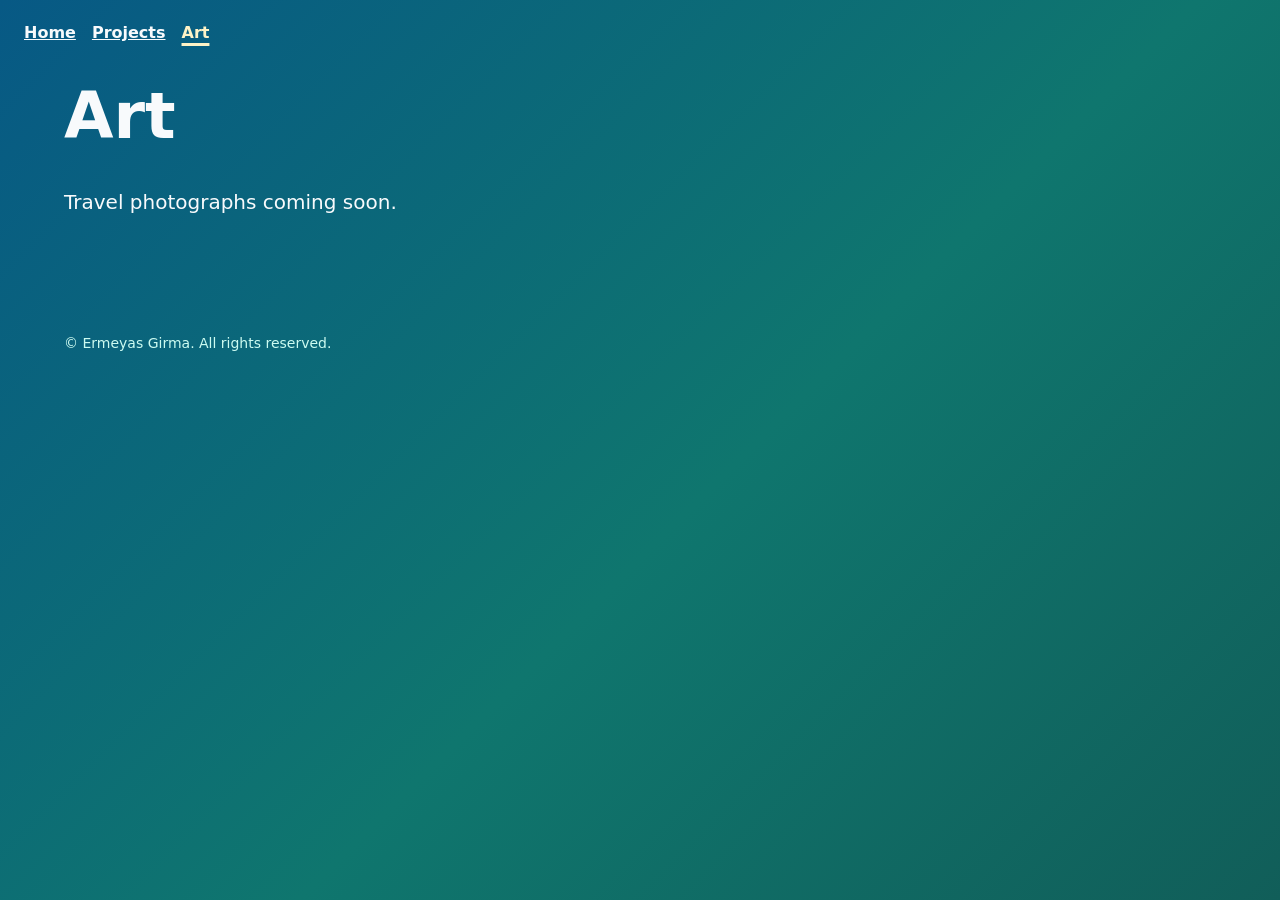
==== art.html @ 701f41f6 "feat: add project and art pages" ====
<!doctype html>
<html lang="en">
  <head>
    <meta charset="utf-8">
    <meta name="viewport" content="width=device-width, initial-scale=1">
    <title>Art | Ermeyas Girma</title>
    <meta name="description" content="Travel photography by Ermeyas Girma.">
    <link rel="canonical" href="https://ermeyasgirma.github.io/art.html">
    <link rel="stylesheet" href="styles.css">
  </head>
  <body>
    <nav aria-label="Primary navigation" class="site-nav">
      <a href="index.html">Home</a>
      <a href="projects.html">Projects</a>
      <a href="art.html" aria-current="page">Art</a>
    </nav>
    <main class="page-shell">
      <h1 class="page-heading">Art</h1>
      <p class="empty-state">Travel photographs coming soon.</p>
    </main>
    <footer class="site-footer">
      <p>© Ermeyas Girma. All rights reserved.</p>
    </footer>
  </body>
</html>
---- styles.css ----
:root {
  color: #f8fafc;
  background: #075985;
  font-family: system-ui, -apple-system, BlinkMacSystemFont, "Segoe UI", sans-serif;
  line-height: 1.6;
}

* {
  box-sizing: border-box;
}

body {
  min-height: 100vh;
  margin: 0;
  background: linear-gradient(135deg, #075985 0%, #0f766e 55%, #115e59 100%);
}

.page-shell {
  width: min(100% - 2rem, 44rem);
  margin-right: auto;
  margin-left: max(2rem, calc((100% - 72rem) / 2));
  padding: 5rem 0;
}

.hero {
  display: grid;
  grid-template-columns: auto 1fr;
  gap: 2rem;
  align-items: start;
  border-bottom: 1px solid rgb(255 255 255 / 0.35);
  padding-bottom: 3rem;
}

.hero-copy {
  padding-top: 0;
}

.portrait {
  width: clamp(9rem, 22vw, 13rem);
  aspect-ratio: 1;
  border: 4px solid rgb(255 255 255 / 0.7);
  border-radius: 50%;
  object-fit: cover;
}

.eyebrow {
  margin: 0;
  color: #ccfbf1;
  font-size: 0.875rem;
  font-weight: 700;
  letter-spacing: 0.08em;
  text-transform: uppercase;
}

h1,
h2 {
  line-height: 1.15;
}

h1 {
  margin: 0.4rem 0;
  font-size: clamp(2.5rem, 9vw, 4.75rem);
}

h2 {
  margin-bottom: 1rem;
}

.role {
  margin: 0;
  color: #fef3c7;
  font-size: 1.25rem;
  font-weight: 700;
}

.intro {
  max-width: 42rem;
  margin: 0 0 1.5rem;
  font-size: 1.125rem;
}

.intro p {
  margin: 0 0 1rem;
}

.intro p:last-child {
  margin-bottom: 0;
}

.profile-links,
.projects {
  display: flex;
  flex-wrap: wrap;
  gap: 0.75rem 1.25rem;
}

.profile-links a,
.projects a {
  color: #fef3c7;
  font-weight: 700;
}

a:focus-visible {
  outline: 3px solid #f59e0b;
  outline-offset: 3px;
}

section {
  padding-top: 3rem;
}

.projects {
  margin: 0;
  padding: 0;
  list-style: none;
}

.site-nav {
  position: fixed;
  top: 1.25rem;
  left: 1.5rem;
  z-index: 1;
  display: flex;
  flex-wrap: wrap;
  gap: 0.5rem 1rem;
}

.site-nav a {
  color: #f8fafc;
  font-weight: 700;
}

.site-nav a[aria-current="page"] {
  color: #fef3c7;
  text-decoration-thickness: 0.2em;
  text-underline-offset: 0.3em;
}

.page-heading {
  margin: 0 0 2rem;
  font-size: clamp(2.5rem, 8vw, 4rem);
}

.project-grid {
  display: grid;
  grid-template-columns: repeat(2, minmax(0, 1fr));
  gap: 1rem;
}

.project-card {
  padding: 1.5rem;
  border: 1px solid rgb(255 255 255 / 0.35);
  border-radius: 0.75rem;
  background: rgb(15 23 42 / 0.2);
}

.project-card h2 {
  margin-top: 0;
}

.project-card p {
  margin-bottom: 0;
}

.empty-state {
  max-width: 38rem;
  font-size: 1.25rem;
}

.site-footer {
  width: min(100% - 2rem, 44rem);
  margin: 0 0 2rem max(2rem, calc((100% - 72rem) / 2));
  color: #ccfbf1;
  font-size: 0.875rem;
}

@media (max-width: 30rem) {
  .hero {
    grid-template-columns: 1fr;
  }

  .page-shell {
    margin-right: auto;
    margin-left: auto;
    padding: 3rem 0;
  }

  .site-nav {
    position: static;
    margin: 1rem;
  }

  .project-grid {
    grid-template-columns: 1fr;
  }

  .site-footer {
    margin-right: auto;
    margin-left: auto;
  }
}
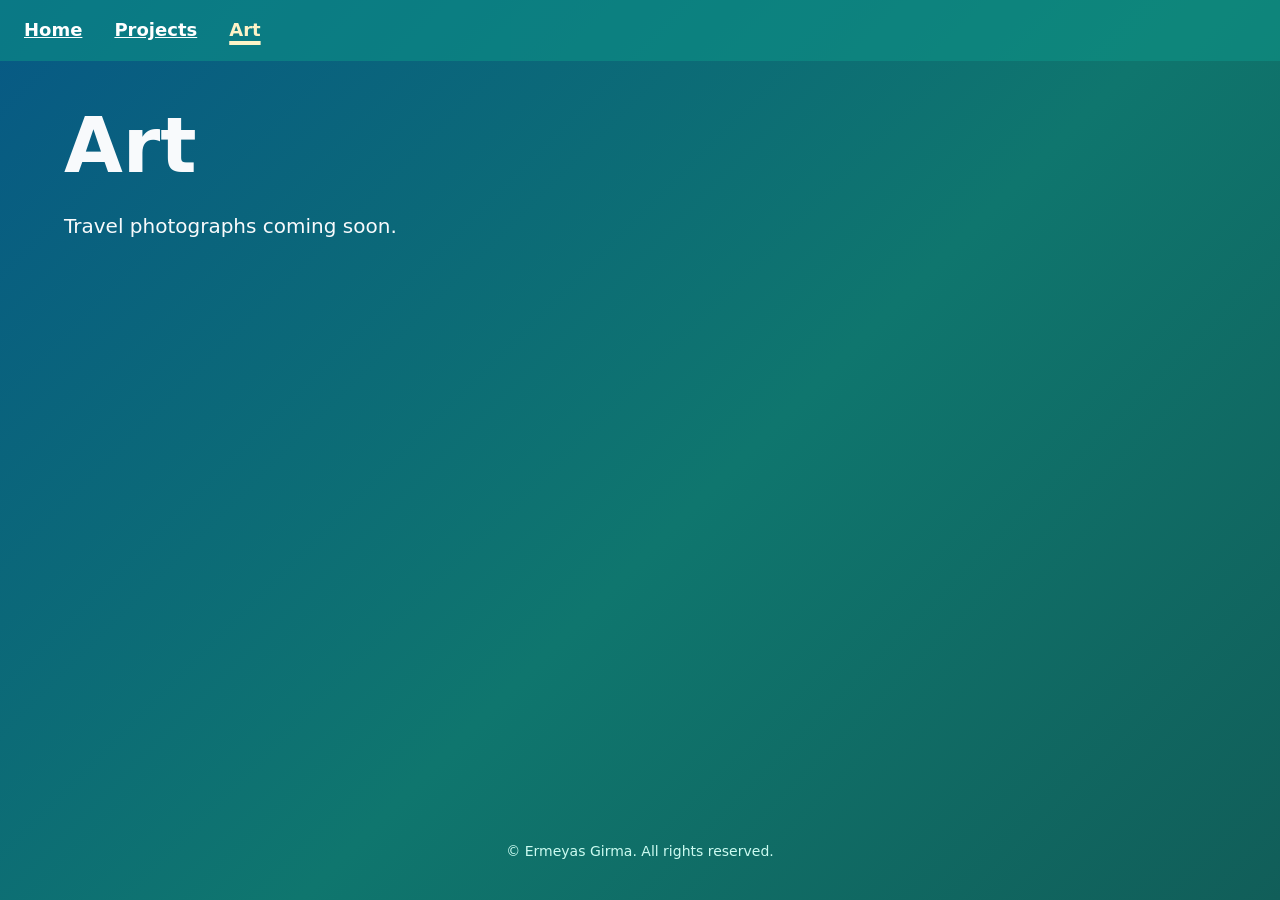
==== commit a1536bfb: "feat: add TCP ex Machina project, art gallery guide and optimised portrait" ====
--- a/art.html
+++ b/art.html
@@ -17,6 +17,24 @@
     <main class="page-shell">
       <h1 class="page-heading">Art</h1>
       <p class="empty-state">Travel photographs coming soon.</p>
+      <!--
+        HOW TO ADD A PHOTO
+        1. Format: JPEG (.jpg) or WebP (.webp), about 2000px on the longest side
+           and under ~500KB. Resize/compress first (e.g. squoosh.app, quality 80-85).
+           Use lowercase file names with no spaces, e.g. lisbon-sunset.jpg
+        2. Upload the file to the images/art/ folder.
+        3. Copy the <figure> block below inside <div class="gallery">, change the
+           file name, and write the caption between <figcaption> and </figcaption>.
+           "alt" describes the photo for screen readers; the caption is what visitors see.
+        4. Once you have photos, delete the "Travel photographs coming soon." line above.
+
+        <figure>
+          <img src="images/art/lisbon-sunset.jpg" alt="Sunset over Lisbon rooftops" loading="lazy" decoding="async">
+          <figcaption>Lisbon, August 2025</figcaption>
+        </figure>
+      -->
+      <div class="gallery">
+      </div>
     </main>
     <footer class="site-footer">
       <p>© Ermeyas Girma. All rights reserved.</p>
--- a/styles.css
+++ b/styles.css
@@ -12,6 +12,8 @@
 body {
   min-height: 100vh;
   margin: 0;
+  display: flex;
+  flex-direction: column;
   background: linear-gradient(135deg, #075985 0%, #0f766e 55%, #115e59 100%);
 }
 
@@ -19,7 +21,12 @@
   width: min(100% - 2rem, 44rem);
   margin-right: auto;
   margin-left: max(2rem, calc((100% - 72rem) / 2));
-  padding: 5rem 0;
+  padding: 6rem 0 3rem;
+  flex: 1;
+}
+
+.page-shell--wide {
+  width: min(100% - 4rem, 58rem);
 }
 
 .hero {
@@ -37,6 +44,7 @@
 
 .portrait {
   width: clamp(9rem, 22vw, 13rem);
+  height: auto;
   aspect-ratio: 1;
   border: 4px solid rgb(255 255 255 / 0.7);
   border-radius: 50%;
@@ -74,7 +82,6 @@
 }
 
 .intro {
-  max-width: 42rem;
   margin: 0 0 1.5rem;
   font-size: 1.125rem;
 }
@@ -117,16 +124,20 @@
 
 .site-nav {
   position: fixed;
-  top: 1.25rem;
-  left: 1.5rem;
+  top: 0;
+  left: 0;
   z-index: 1;
   display: flex;
   flex-wrap: wrap;
-  gap: 0.5rem 1rem;
+  width: 100%;
+  gap: 0.5rem 2rem;
+  padding: 1rem 1.5rem;
+  background: rgb(13 148 136 / 0.55);
 }
 
 .site-nav a {
-  color: #f8fafc;
+  color: #fff;
+  font-size: 1.125rem;
   font-weight: 700;
 }
 
@@ -136,30 +147,100 @@
   text-underline-offset: 0.3em;
 }
 
-.page-heading {
+.projects-heading {
   margin: 0 0 2rem;
-  font-size: clamp(2.5rem, 8vw, 4rem);
-}
-
-.project-grid {
-  display: grid;
-  grid-template-columns: repeat(2, minmax(0, 1fr));
-  gap: 1rem;
-}
-
-.project-card {
-  padding: 1.5rem;
-  border: 1px solid rgb(255 255 255 / 0.35);
+  font-size: clamp(1.75rem, 5vw, 2.5rem);
+}
+
+.project-list {
+  max-width: 42rem;
+}
+
+.project-entry {
+  display: grid;
+  grid-template-columns: minmax(0, 2fr) minmax(0, 3fr);
+  gap: 1.5rem;
+  align-items: stretch;
+  padding: 0 0 2rem;
+}
+
+.project-entry + .project-entry {
+  border-top: 1px solid rgb(255 255 255 / 0.35);
+  padding-top: 2rem;
+}
+
+.project-entry h2 {
+  margin: 0;
+  font-size: 1.875rem;
+}
+
+.project-entry p {
+  margin: 0.75rem 0;
+}
+
+.project-copy {
+  display: flex;
+  flex-direction: column;
+  align-self: stretch;
+}
+
+.project-copy a {
+  margin-top: auto;
+  color: #fef3c7;
+  font-weight: 700;
+}
+
+.project-details {
+  margin: 0 0 1rem;
+  padding-left: 1.25rem;
+}
+
+.project-details li + li {
+  margin-top: 0.5rem;
+}
+
+.project-media {
+  display: grid;
+  place-items: center;
+  aspect-ratio: auto;
+  min-height: 15rem;
+  align-self: stretch;
+  overflow: hidden;
+  border: 2px dashed rgb(255 255 255 / 0.5);
   border-radius: 0.75rem;
-  background: rgb(15 23 42 / 0.2);
-}
-
-.project-card h2 {
-  margin-top: 0;
-}
-
-.project-card p {
-  margin-bottom: 0;
+  background: rgb(15 23 42 / 0.25);
+  color: #ccfbf1;
+  font-weight: 700;
+}
+
+.project-media img {
+  display: block;
+  width: 100%;
+  height: 100%;
+  border-radius: inherit;
+  object-fit: cover;
+}
+
+.gallery {
+  display: grid;
+  grid-template-columns: repeat(auto-fill, minmax(16rem, 1fr));
+  gap: 2rem;
+}
+
+.gallery figure {
+  margin: 0;
+}
+
+.gallery img {
+  display: block;
+  width: 100%;
+  border-radius: 0.75rem;
+}
+
+.gallery figcaption {
+  margin-top: 0.5rem;
+  color: #ccfbf1;
+  font-size: 0.95rem;
 }
 
 .empty-state {
@@ -168,10 +249,12 @@
 }
 
 .site-footer {
-  width: min(100% - 2rem, 44rem);
-  margin: 0 0 2rem max(2rem, calc((100% - 72rem) / 2));
+  width: 100%;
+  margin: 0;
+  padding: 1.5rem;
   color: #ccfbf1;
   font-size: 0.875rem;
+  text-align: center;
 }
 
 @media (max-width: 30rem) {
@@ -185,17 +268,21 @@
     padding: 3rem 0;
   }
 
+  .page-shell--wide {
+    width: min(100% - 2rem, 58rem);
+  }
+
   .site-nav {
     position: static;
-    margin: 1rem;
-  }
-
-  .project-grid {
+    width: auto;
+    margin: 0;
+  }
+
+  .project-entry {
     grid-template-columns: 1fr;
   }
 
   .site-footer {
-    margin-right: auto;
-    margin-left: auto;
-  }
-}
+    margin: 0;
+  }
+}
